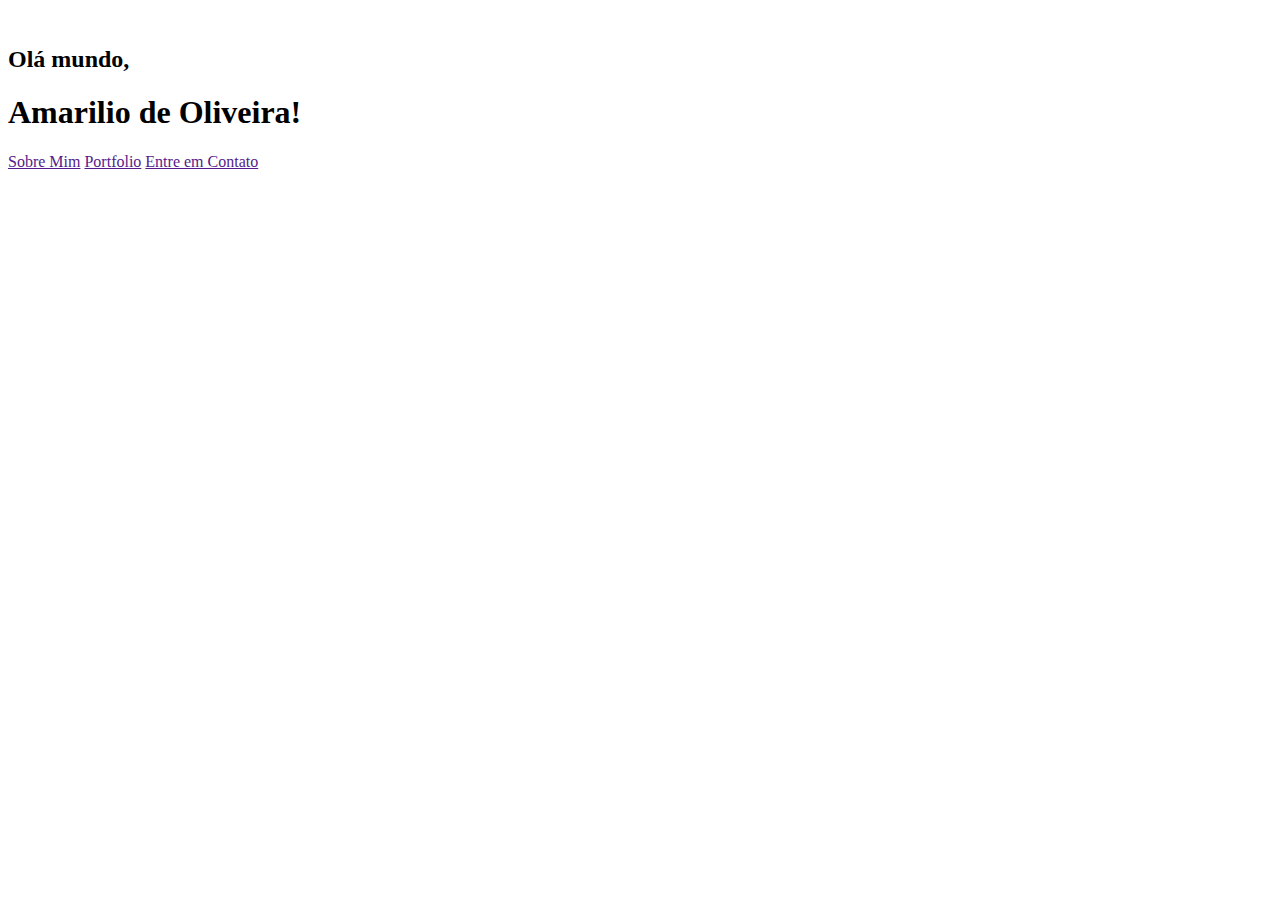
==== index.html @ 447ec2c5 "modified:   index.html" ====
<!DOCTYPE html>
<html lang="pt-BR">

<head>
    <meta charset="UTF-8">
    <meta http-equiv="X-UA-Compatible" content="IE=edge">
    <meta name="viewport" content="width=device-width, initial-scale=1.0">

    <!-- Links -->
    <link rel="stylesheet" href="style.css">
    <link rel="icon" href="./assets/favicon.png">

    <title>Amarilio de Oliveira | Portfolio</title>
</head>


<body>

    <!-- Animated Background -->
    <div class="bg"></div>
    <div class="bg bg2"></div>
    <div class="bg bg3"></div>

    <div class="container">

        <!-- Avatar Circle -->
        <div class="tree-container">

            <div class="avatar">
                <img src="./assets/avatar.png" alt="">
            </div>

            <div class="hello">
                <h2 class="greetings">Olá mundo,</h2>
                <h1 class="name">Amarilio de Oliveira!</h1>
            </div>

            <!--
            <a class="mail" href="mailto: amariliodeoliveira@outlook.com">amariliodeoliveira@outlook.com</a>
            -->

            <!-- Links Buttons -->
            <div class="links-container">
                <a target="_blank" href="" class="link">Sobre Mim</a>
                <a target="_blank" href="" class="link">Portfolio</a>
                <a target="_blank" href="" class="link">Entre em Contato</a>
            </div>

            <!-- Social Container -->
            <div class="socials-container">
                <a target="_blank" href="https://www.instagram.com/amariliodeoliveira/" class="social"><img
                        src="./assets/instagram.svg" alt=""></a>
                <a target="_blank" href="https://www.linkedin.com/in/amariliodeoliveira/" class="social"><img
                        src="./assets/linkedin.svg" alt=""></a>
                <a target="_blank" href="https://github.com/amariliodeoliveira" class="social"><img
                        src="./assets/github.svg" alt=""></a>
            </div>
        </div>


    </div>



</body>


</html>
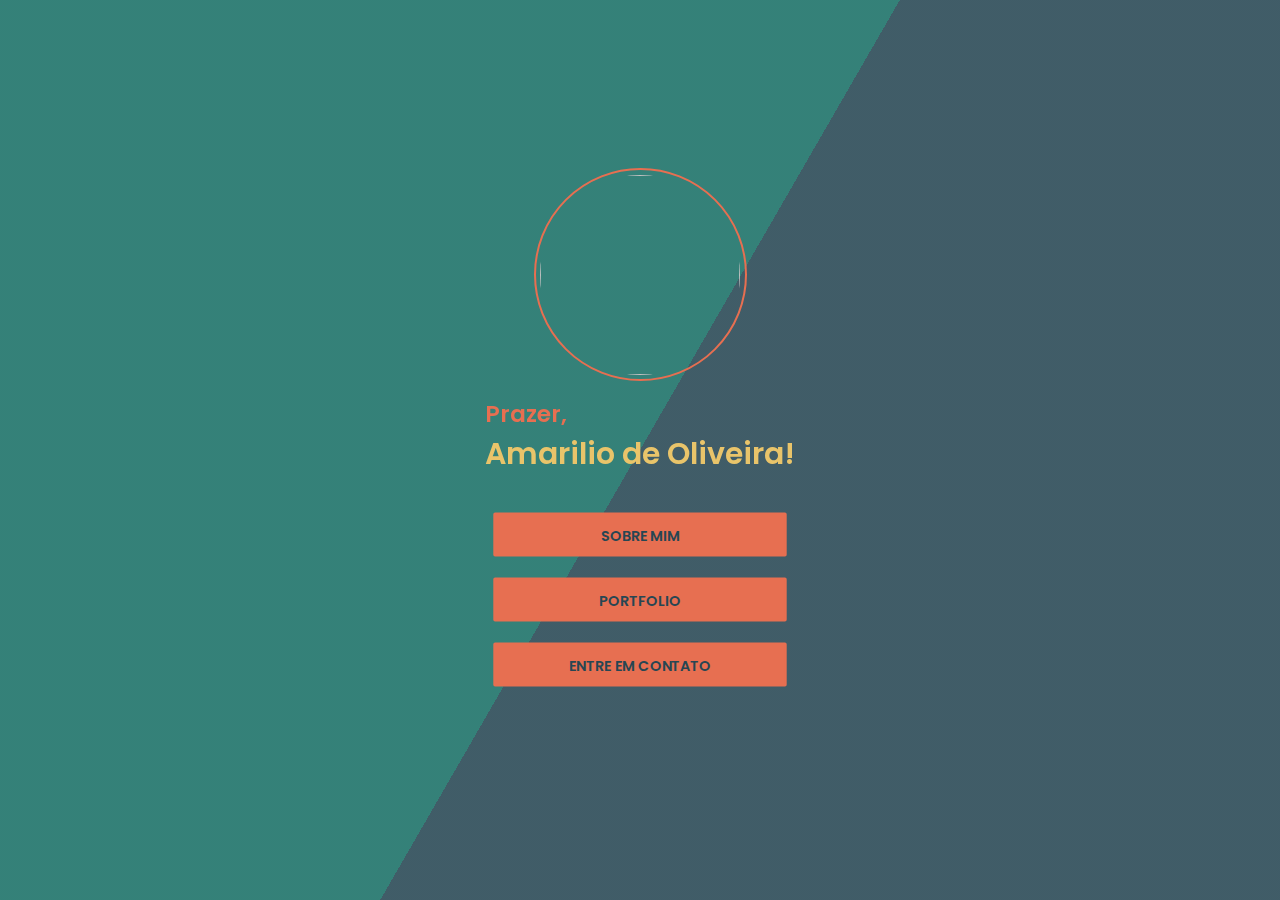
==== commit dae92370: "modified:   index.html 	modified:   style.css" ====
--- a/index.html
+++ b/index.html
@@ -31,13 +31,9 @@
             </div>
 
             <div class="hello">
-                <h2 class="greetings">Olá mundo,</h2>
+                <h2 class="greetings">Prazer,</h2>
                 <h1 class="name">Amarilio de Oliveira!</h1>
             </div>
-
-            <!--
-            <a class="mail" href="mailto: amariliodeoliveira@outlook.com">amariliodeoliveira@outlook.com</a>
-            -->
 
             <!-- Links Buttons -->
             <div class="links-container">
@@ -56,11 +52,7 @@
                         src="./assets/github.svg" alt=""></a>
             </div>
         </div>
-
-
     </div>
-
-
 
 </body>
 
--- a/style.css
+++ b/style.css
@@ -0,0 +1,177 @@
+@import url("https://fonts.googleapis.com/css2?family=Poppins:wght@300;600&display=swap");
+
+@keyframes fadeInAnimation {
+  0% {
+    opacity: 0;
+  }
+  100% {
+    opacity: 1;
+  }
+}
+
+@keyframes slide {
+  0% {
+    transform: translateX(-25%);
+  }
+  100% {
+    transform: translateX(25%);
+  }
+}
+
+:root {
+  --maizeCrayola: #e9c46a;
+  --sandyBrown: #f4a261;
+  --burntSienna: #e76f51;
+  --pineGreen: #197066;
+  --charcoal: #264653;
+}
+
+* {
+  margin: 0;
+  padding: 0;
+  box-sizing: border-box;
+  text-decoration: none;
+}
+
+body,
+html {
+  font-family: "Poppins", sans-serif;
+  height: 100%;
+}
+
+.bg {
+  animation: slide 3s ease-in-out infinite alternate;
+  background-image: linear-gradient(
+    -60deg,
+    var(--charcoal) 50%,
+    var(--pineGreen) 50%
+  );
+  bottom: 0;
+  left: -50%;
+  opacity: 0.5;
+  position: fixed;
+  right: -50%;
+  top: 0;
+  z-index: -1;
+}
+
+.bg2 {
+  animation-direction: alternate-reverse;
+  animation-duration: 4s;
+}
+
+.bg3 {
+  animation-duration: 5s;
+}
+
+.container {
+  width: 100vw;
+  height: 100vh;
+
+  display: flex;
+  align-items: center;
+  justify-content: center;
+}
+
+.tree-container {
+  display: flex;
+  flex-direction: column;
+  align-items: center;
+  justify-content: center;
+
+  animation: fadeInAnimation ease 2s;
+  animation-iteration-count: 1;
+  animation-fill-mode: forwards;
+}
+
+.avatar {
+  margin-top: 17px;
+  width: 213px;
+  height: 213px;
+
+  display: flex;
+  align-items: center;
+  justify-content: center;
+
+  border: 2px solid var(--burntSienna);
+  border-radius: 50%;
+}
+
+.avatar img {
+  width: 200px;
+  height: 200px;
+
+  border-radius: 50%;
+}
+
+.greetings {
+  padding-top: 16px;
+  color: var(--burntSienna);
+  font-size: 23px;
+  font-weight: 600;
+}
+
+.name {
+  color: var(--maizeCrayola);
+
+  font-size: 30px;
+  font-weight: 600;
+}
+
+.links-container {
+  margin-top: 17px;
+
+  display: flex;
+  flex-direction: column;
+}
+
+.link {
+  margin-left: 16px;
+  margin-right: 16px;
+  margin-top: 16px;
+  width: 326px;
+  height: 49px;
+
+  border: 2px solid var(--burntSienna);
+  border-radius: 2px;
+
+  background: var(--burntSienna);
+  color: var(--charcoal);
+  font-size: 16px;
+  font-weight: 600;
+  text-transform: uppercase;
+  text-align: center;
+  padding: 11.5px;
+
+  transform: scale(0.9);
+  transition: ease 0.3s;
+}
+
+.link:hover {
+  color: var(--charcoal);
+
+  background: var(--maizeCrayola);
+  border: 2px solid var(--maizeCrayola);
+  border-radius: 2px;
+
+  transform: scale(1);
+  transition: ease 0.3s;
+}
+
+.socials-container {
+  margin-top: 30px;
+  margin-bottom: 5px;
+
+  display: flex;
+  grid-template-columns: repeat(5, 1fr);
+  gap: 50px;
+}
+
+.social {
+  transform: scale(1);
+  transition: ease 0.3s;
+}
+
+.social:hover {
+  transform: scale(1.5);
+}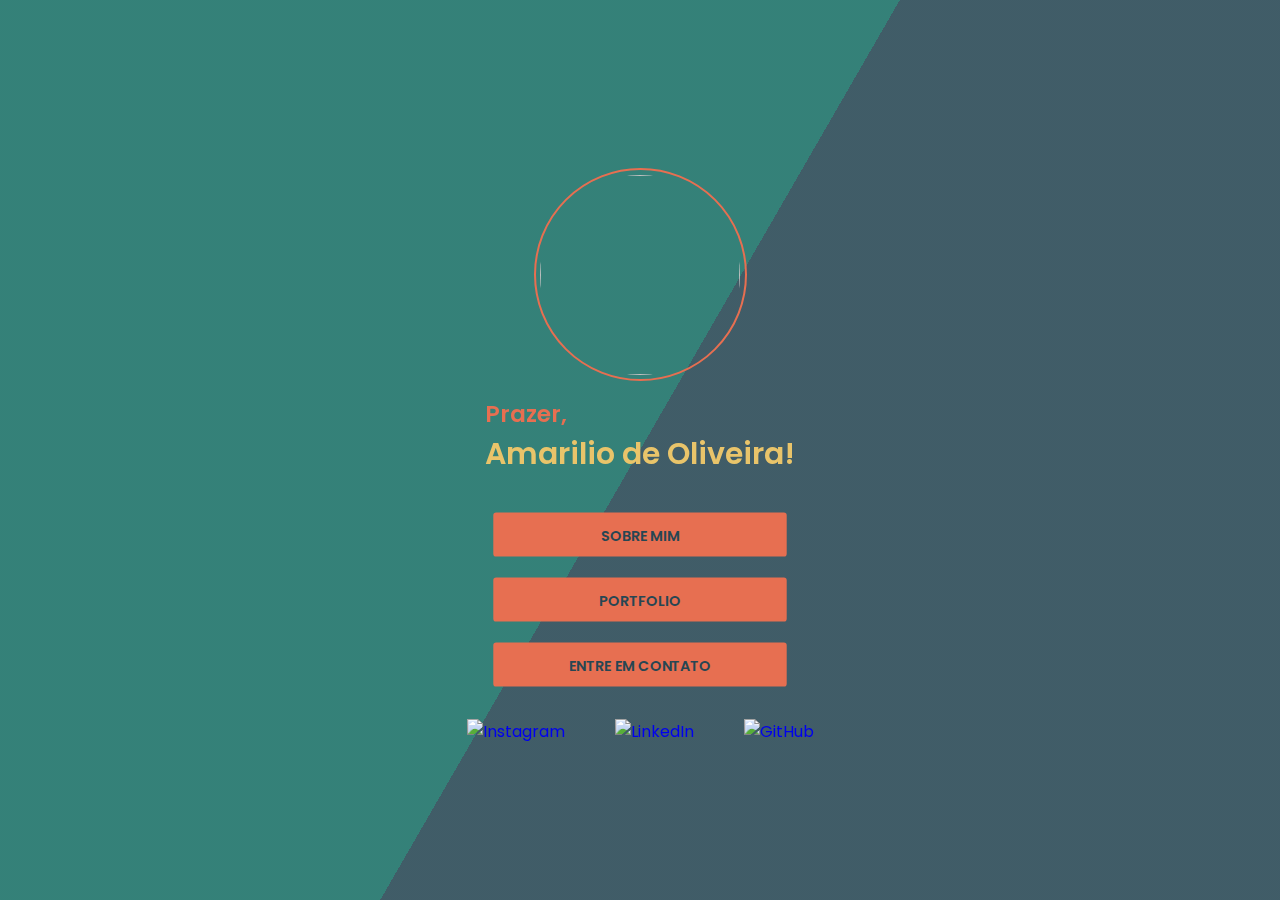
==== commit 69f95bf0: "new file:   assets/closeModal.svg 	deleted:    assets/svg-background.svg 	modified:   index.html 	ne" ====
--- a/index.html
+++ b/index.html
@@ -7,7 +7,7 @@
     <meta name="viewport" content="width=device-width, initial-scale=1.0">
 
     <!-- Links -->
-    <link rel="stylesheet" href="style.css">
+    <link rel="stylesheet" href="styles.css">
     <link rel="icon" href="./assets/favicon.png">
 
     <title>Amarilio de Oliveira | Portfolio</title>
@@ -17,9 +17,11 @@
 <body>
 
     <!-- Animated Background -->
-    <div class="bg"></div>
-    <div class="bg bg2"></div>
-    <div class="bg bg3"></div>
+    <div id="backgroundAnimation">
+        <div class="bg"></div>
+        <div class="bg bg2"></div>
+        <div class="bg bg3"></div>
+    </div>
 
     <div class="container">
 
@@ -37,24 +39,64 @@
 
             <!-- Links Buttons -->
             <div class="links-container">
-                <a target="_blank" href="" class="link">Sobre Mim</a>
-                <a target="_blank" href="" class="link">Portfolio</a>
-                <a target="_blank" href="" class="link">Entre em Contato</a>
+                <a class="links" role="button" id="openAboutMe">Sobre Mim</a>
+                <a class="links" role="button" id="portfolioModal">Portfolio</a>
+                <a class="links" role="button" id="contactMeModal">Entre em Contato</a>
             </div>
 
             <!-- Social Container -->
             <div class="socials-container">
-                <a target="_blank" href="https://www.instagram.com/amariliodeoliveira/" class="social"><img
-                        src="./assets/instagram.svg" alt=""></a>
-                <a target="_blank" href="https://www.linkedin.com/in/amariliodeoliveira/" class="social"><img
-                        src="./assets/linkedin.svg" alt=""></a>
-                <a target="_blank" href="https://github.com/amariliodeoliveira" class="social"><img
-                        src="./assets/github.svg" alt=""></a>
+                <a target="_blank" href="https://www.instagram.com/amariliodeoliveira/" class="socials"><img
+                        src="./assets/instagram.svg" alt="Instagram"></a>
+                <a target="_blank" href="https://www.linkedin.com/in/amariliodeoliveira/" class="socials"><img
+                        src="./assets/linkedin.svg" alt="LinkedIn"></a>
+                <a target="_blank" href="https://github.com/amariliodeoliveira" class="socials"><img
+                        src="./assets/github.svg" alt="GitHub"></a>
             </div>
         </div>
+
+        <!-- Modals -->
+        <div id="fadeModal" class="hideModal"></div>
+        <div id="modal" class="hideModal">
+
+            <div class="modalHeader">
+                <span class="modalTitle">Sobre Mim</p>
+                    <a class="close" id="closeModal" role="button"><img src="./assets/closeModal.svg" alt="Fechar"></a>
+            </div>
+
+            <div class="modalBody">
+                <span>
+                    <!---->🖥️ Entusiasta de todos os tipos de tecnologias. Atualmente em transição profissional para
+                    retornar a área que tanto amo e tornar-me um desenvolvedor Full Stack.
+                    <!----><br><br>
+                    <!---->💾 Tive meus primeiros contatos com computadores logo cedo, aos 4 ~ 5 anos de idade. Era um
+                    lindo iMac G3 na
+                    cor Azul Bondi.
+                    <!----><br><br>
+                    <!---->👨🏽‍🏫 Por 2 anos, fui estudante de Engenharia da Computação no Instituto Federal do Ceará
+                    em meados de
+                    2011. Período em que também participei de diversos cursos na área.
+                    <!----><br><br>
+                    <!---->🧑‍🍳 Originalmente formado em Gastronomia e Pós-Graduado em Gestão e Negócios em
+                    Gastronomia, tenho na
+                    cozinha uma das minhas paixões.
+                    <!----><br><br>
+                    <!---->🎶 Apaixonado por música, já atuei por vários anos como DJ até meados de 2016, o que
+                    facilitou a minha
+                    comunicação e a interação com grupos de pessoas e a lidar bem com trabalhos em equipes.
+                    <!----><br><br>
+                    <!---->📈 Estou sempre em busca de continuar a aprender e evoluir!
+                    <!----><br><br>
+                    <!---->✅ E então, que tal trabalharmos juntos?
+                </span>
+            </div>
+        </div>
+
     </div>
 
 </body>
 
+<!-- Scripts -->
+<script src="scripts.js" defer> </script>
 
 </html>--- a/styles.css
+++ b/styles.css
@@ -0,0 +1,250 @@
+@import url("https://fonts.googleapis.com/css2?family=Poppins:wght@300;600&display=swap");
+
+@keyframes fadeInAnimation {
+  0% {
+    opacity: 0;
+  }
+  100% {
+    opacity: 1;
+  }
+}
+
+@keyframes slide {
+  0% {
+    transform: translateX(-25%);
+  }
+  100% {
+    transform: translateX(25%);
+  }
+}
+
+:root {
+  --maizeCrayola: #e9c46a;
+  --sandyBrown: #f4a261;
+  --burntSienna: #e76f51;
+  --pineGreen: #197066;
+  --charcoal: #264653;
+}
+
+* {
+  margin: 0;
+  padding: 0;
+  box-sizing: border-box;
+  text-decoration: none;
+}
+
+body,
+html {
+  font-family: "Poppins", sans-serif;
+  height: 100%;
+}
+
+.bg {
+  animation: slide 3s ease-in-out infinite alternate;
+  background-image: linear-gradient(
+    -60deg,
+    var(--charcoal) 50%,
+    var(--pineGreen) 50%
+  );
+  bottom: 0;
+  left: -50%;
+  opacity: 0.5;
+  position: fixed;
+  right: -50%;
+  top: 0;
+  z-index: -1;
+}
+
+.bg2 {
+  animation-direction: alternate-reverse;
+  animation-duration: 4s;
+}
+
+.bg3 {
+  animation-duration: 5s;
+}
+
+.container {
+  width: 100vw;
+  height: 100vh;
+
+  display: flex;
+  align-items: center;
+  justify-content: center;
+}
+
+.tree-container {
+  display: flex;
+  flex-direction: column;
+  align-items: center;
+  justify-content: center;
+
+  animation: fadeInAnimation ease 2s;
+  animation-iteration-count: 1;
+  animation-fill-mode: forwards;
+}
+
+.avatar {
+  margin-top: 17px;
+  width: 213px;
+  height: 213px;
+
+  display: flex;
+  align-items: center;
+  justify-content: center;
+
+  border: 2px solid var(--burntSienna);
+  border-radius: 50%;
+}
+
+.avatar img {
+  width: 200px;
+  height: 200px;
+
+  border-radius: 50%;
+}
+
+.greetings {
+  padding-top: 16px;
+  color: var(--burntSienna);
+  font-size: 23px;
+  font-weight: 600;
+}
+
+.name {
+  color: var(--maizeCrayola);
+
+  font-size: 30px;
+  font-weight: 600;
+}
+
+.links-container {
+  margin-top: 17px;
+
+  display: flex;
+  flex-direction: column;
+}
+
+.links {
+  margin-left: 16px;
+  margin-right: 16px;
+  margin-top: 16px;
+  width: 326px;
+  height: 49px;
+
+  border: 2px solid var(--burntSienna);
+  border-radius: 0.2rem;
+
+  background: var(--burntSienna);
+  color: var(--charcoal);
+  font-size: 16px;
+  font-weight: 600;
+  text-transform: uppercase;
+  text-align: center;
+  padding: 11.5px;
+
+  transform: scale(0.9);
+  transition: ease 0.3s;
+}
+
+.links:hover {
+  color: var(--charcoal);
+  cursor: pointer;
+
+  background: var(--maizeCrayola);
+  border: 2px solid var(--maizeCrayola);
+  border-radius: 0.2rem;
+
+  transform: scale(1);
+  transition: ease 0.3s;
+}
+
+.socials-container {
+  margin-top: 30px;
+  margin-bottom: 5px;
+
+  display: flex;
+  grid-template-columns: repeat(5, 1fr);
+  gap: 50px;
+}
+
+.socials {
+  transform: scale(1);
+  transition: ease 0.3s;
+}
+
+.socials:hover {
+  transform: scale(1.5);
+}
+
+#fadeModal {
+  position: fixed;
+  top: 0;
+  left: 0;
+  width: 100%;
+  height: 100%;
+  background-color: rgba(0, 0, 0, 0.6);
+  z-index: 5;
+}
+
+#modal {
+  position: fixed;
+  left: 50%;
+  top: 50%;
+  transform: translate(-50%, -50%);
+  width: 50em;
+  max-width: 85%;
+  background-color: var(--pineGreen);
+  padding: 1.2rem;
+  border-radius: 0.5rem;
+  z-index: 10;
+}
+
+#fadeModal,
+#modal {
+  transition: 0.5s;
+  opacity: 1;
+  pointer-events: all;
+}
+
+.modalHeader .modalTitle {
+  display: flex;
+  justify-content: space-between;
+  align-items: center;
+
+  border-bottom: 2px solid var(--burntSienna);
+  margin-bottom: 1rem;
+
+  font-size: 30px;
+  font-weight: 600;
+}
+
+.modalTitle {
+  color: var(--maizeCrayola);
+}
+
+.modalBody {
+  padding-top: 1rem;
+  color: whitesmoke;
+  font-weight: 300;
+}
+
+#modal.hideModal,
+#fadeModal.hideModal {
+  opacity: 0;
+  pointer-events: none;
+}
+
+#modal.hideModal {
+  top: 0;
+}
+
+.close {
+  transform: scale(1);
+  transition: ease 0.2s;
+}
+
+.close:hover {
+  transform: scale(1.3);
+  cursor: pointer;
+}
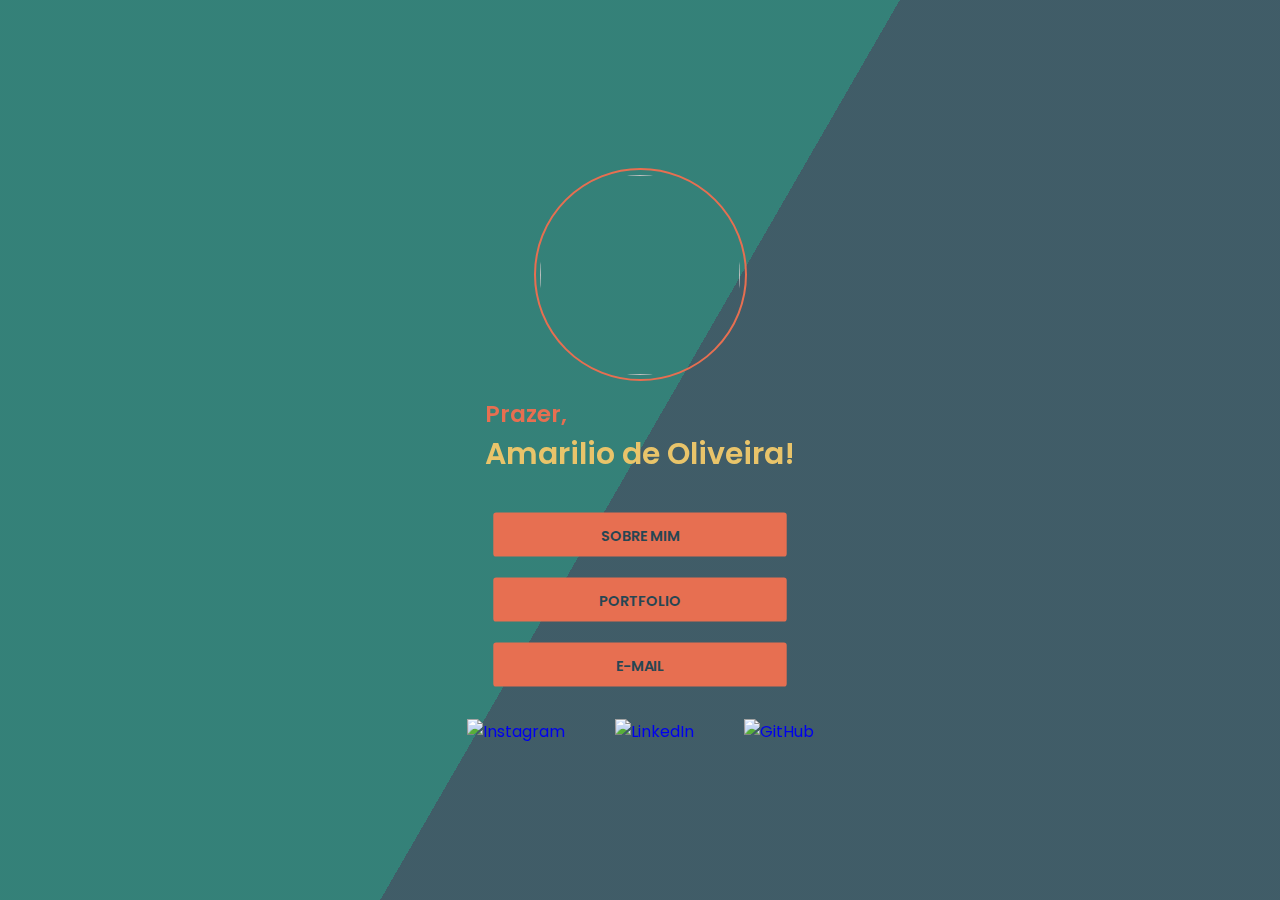
==== commit c5e9a09b: "modified:   index.html 	modified:   scripts.js 	modified:   styles.css" ====
--- a/index.html
+++ b/index.html
@@ -24,79 +24,116 @@
     </div>
 
     <div class="container">
+        <div class="treeContainer">
 
-        <!-- Avatar Circle -->
-        <div class="tree-container">
-
+            <!-- Avatar Circle -->
             <div class="avatar">
                 <img src="./assets/avatar.png" alt="">
             </div>
 
+            <!-- Greetings Text -->
             <div class="hello">
                 <h2 class="greetings">Prazer,</h2>
                 <h1 class="name">Amarilio de Oliveira!</h1>
             </div>
 
-            <!-- Links Buttons -->
-            <div class="links-container">
-                <a class="links" role="button" id="openAboutMe">Sobre Mim</a>
-                <a class="links" role="button" id="portfolioModal">Portfolio</a>
-                <a class="links" role="button" id="contactMeModal">Entre em Contato</a>
+            <!-- Modal Container -->
+            <div class="modalContainer">
+                <a class="modalButton" role="button" id="openAboutMe">Sobre Mim</a>
+                <a class="modalButton" role="button" id="openPortfolio">Portfolio</a>
+                <a class="modalButton" role="button" href="mailto:amariliodeoliveira@outlook.com">E-mail</a>
             </div>
 
             <!-- Social Container -->
-            <div class="socials-container">
-                <a target="_blank" href="https://www.instagram.com/amariliodeoliveira/" class="socials"><img
+            <div class="socialContainer">
+                <a target="_blank" href="https://www.instagram.com/amariliodeoliveira/" class="social"><img
                         src="./assets/instagram.svg" alt="Instagram"></a>
-                <a target="_blank" href="https://www.linkedin.com/in/amariliodeoliveira/" class="socials"><img
+                <a target="_blank" href="https://www.linkedin.com/in/amariliodeoliveira/" class="social"><img
                         src="./assets/linkedin.svg" alt="LinkedIn"></a>
-                <a target="_blank" href="https://github.com/amariliodeoliveira" class="socials"><img
+                <a target="_blank" href="https://github.com/amariliodeoliveira" class="social"><img
                         src="./assets/github.svg" alt="GitHub"></a>
+            </div>
+
+        </div>
+
+        <!-- About Me / Modal -->
+        <div id="fadeAboutMe" class="hideModal"></div>
+        <div id="aboutMe" class="hideModal">
+
+            <div class="modalHeader">
+                <span class="modalTitle">Sobre Mim</p>
+                    <a class="close" id="closeAboutMe" role="button"><img src="./assets/closeModal.svg"
+                            alt="Fechar"></a>
+            </div>
+
+            <div class="modalBody">
+                <p class="aboutMeContent">
+                    Olá, tudo bem? Prazer, me chamo <strong class="strong">Amarilio de Oliveira</strong>! Tenho 28 anos
+                    e atualmente
+                    moro em Fortaleza,
+                    capital do Ceará, na cidade em que nasci e fui criado.
+                    <br><br>
+                    Sou aluno do 3º semestre de Bacharelado em Sistemas de Informação pela <a target="_blank"
+                        class="links" href="https://www.unifanor.edu.br/">UniFanor – Wyden</a> e do curso
+                    de Desenvolvedor Full Stack pela <a target="_blank" class="links"
+                        href="https://digitalcollege.com.br/">Digital College</a>, com os quais busco uma transição
+                    profissional para
+                    retornar a área que tanto amo.
+                    <br><br>
+                    Como um bom entusiasta de tecnologias, tive meus primeiros contatos com computadores logo cedo, aos
+                    5 anos de idade. Era um lindo iMac G3 na cor Azul Bondi. Na época, meus pais trabalhavam com
+                    importação de artigos tecnológicos como computadores, celulares ou qualquer tipo de tecnologia de
+                    uso pessoal inovadora. Me fascinava tudo aquilo e sempre quis entender como funcionava.
+                    <br><br>
+                    No auge dos meus 10 anos, adorava mexer com programação. Brincava de editar e recriar alguns sites
+                    em HTML pelo Microsoft Publisher (nada de outro mundo) e até de personalizar alguns reprodutores de
+                    música e navegadores pegando dicas e conselhos em fóruns da época. Sempre buscava participar dos
+                    clubes de informática do colégio e não perdia uma oficina de robótica (perdi as contas de quantos
+                    motorzinhos de dentista usei para fazer as mais variadas invenções).
+                    <br><br>
+                    Por 2 anos, fui estudante de Bacharelado em Engenharia da Computação no <a target="_blank"
+                        class="links" href="https://ifce.edu.br/">Instituto Federal
+                        do Ceará
+                        (IFCE)</a> em meados de 2011, onde fui admitido na primeira tentativa. Porém, devido a diversas
+                    greves
+                    que acabaram por atrasar o calendário e incentivado por amigos e familiares, acabei indo atrás de
+                    uma outra paixão: a Gastronomia. Me formei em Gastronomia pela <a target="_blank" class="links"
+                        href="https://www.unifanor.edu.br/">UniFanor – Wyden</a> e, posteriormente,
+                    em uma Pós-Graduado em Gestão e Negócios em Gastronomia pela <a target="_blank" class="links"
+                        href="https://vemprafam.com.br/">Faculdade das Americas (FAM)</a>. Sem
+                    dúvidas, tenho na cozinha uma das minhas grandes experiências.
+                    <br><br>
+                    Uma curiosidade sobre mim? Movido pelo amor a música eletrônica, atuei como DJ desde os meus 14 anos
+                    de idade até meados de 2016. Cheguei a tocar em grandes eventos aqui da minha cidade. Uma
+                    experiência que ajudou aquele adolescente tímido a ter na comunicação um de seus pontos fortes, já
+                    que sempre interagia com diferentes grupos de pessoas e lidava muito bem com trabalhos em equipes!
+                </p>
             </div>
         </div>
 
-        <!-- Modals -->
-        <div id="fadeModal" class="hideModal"></div>
-        <div id="modal" class="hideModal">
+        <!-- Portfolio / Modal -->
+        <div id="fadePortfolio" class="hideModal"></div>
+        <div id="portfolio" class="hideModal">
 
             <div class="modalHeader">
-                <span class="modalTitle">Sobre Mim</p>
-                    <a class="close" id="closeModal" role="button"><img src="./assets/closeModal.svg" alt="Fechar"></a>
+                <span class="modalTitle">Portfolio</p>
+                    <a class="close" id="closePortfolio" role="button"><img src="./assets/closeModal.svg"
+                            alt="Fechar"></a>
             </div>
 
             <div class="modalBody">
-                <span>
-                    <!---->🖥️ Entusiasta de todos os tipos de tecnologias. Atualmente em transição profissional para
-                    retornar a área que tanto amo e tornar-me um desenvolvedor Full Stack.
-                    <!----><br><br>
-                    <!---->💾 Tive meus primeiros contatos com computadores logo cedo, aos 4 ~ 5 anos de idade. Era um
-                    lindo iMac G3 na
-                    cor Azul Bondi.
-                    <!----><br><br>
-                    <!---->👨🏽‍🏫 Por 2 anos, fui estudante de Engenharia da Computação no Instituto Federal do Ceará
-                    em meados de
-                    2011. Período em que também participei de diversos cursos na área.
-                    <!----><br><br>
-                    <!---->🧑‍🍳 Originalmente formado em Gastronomia e Pós-Graduado em Gestão e Negócios em
-                    Gastronomia, tenho na
-                    cozinha uma das minhas paixões.
-                    <!----><br><br>
-                    <!---->🎶 Apaixonado por música, já atuei por vários anos como DJ até meados de 2016, o que
-                    facilitou a minha
-                    comunicação e a interação com grupos de pessoas e a lidar bem com trabalhos em equipes.
-                    <!----><br><br>
-                    <!---->📈 Estou sempre em busca de continuar a aprender e evoluir!
-                    <!----><br><br>
-                    <!---->✅ E então, que tal trabalharmos juntos?
-                </span>
+                <p class="portfolioContent">
+                    Ops! Ainda em construção.
+                </p>
             </div>
         </div>
 
+
     </div>
+
+    <!-- Scripts -->
+    <script src="scripts.js" defer> </script>
 
 </body>
 
-<!-- Scripts -->
-<script src="scripts.js" defer> </script>
-
 </html>--- a/styles.css
+++ b/styles.css
@@ -73,7 +73,7 @@
   justify-content: center;
 }
 
-.tree-container {
+.treeContainer {
   display: flex;
   flex-direction: column;
   align-items: center;
@@ -118,14 +118,22 @@
   font-weight: 600;
 }
 
-.links-container {
+.strong {
+  color: var(--sandyBrown);
+}
+
+.links {
+  color: var(--maizeCrayola);
+}
+
+.modalContainer {
   margin-top: 17px;
 
   display: flex;
   flex-direction: column;
 }
 
-.links {
+.modalButton {
   margin-left: 16px;
   margin-right: 16px;
   margin-top: 16px;
@@ -147,7 +155,7 @@
   transition: ease 0.3s;
 }
 
-.links:hover {
+.modalButton:hover {
   color: var(--charcoal);
   cursor: pointer;
 
@@ -159,7 +167,7 @@
   transition: ease 0.3s;
 }
 
-.socials-container {
+.socialContainer {
   margin-top: 30px;
   margin-bottom: 5px;
 
@@ -168,16 +176,57 @@
   gap: 50px;
 }
 
-.socials {
+.social {
   transform: scale(1);
   transition: ease 0.3s;
 }
 
-.socials:hover {
+.social:hover {
   transform: scale(1.5);
 }
 
-#fadeModal {
+.modalHeader .modalTitle {
+  display: flex;
+  justify-content: space-between;
+  align-items: center;
+
+  border-bottom: 2px solid var(--burntSienna);
+  margin-bottom: 1rem;
+  margin-left: 0.5em;
+  margin-right: 0.5em;
+
+  font-size: 30px;
+  font-weight: 600;
+}
+
+.modalTitle {
+  color: var(--maizeCrayola);
+}
+
+.modalBody {
+  padding-top: 1rem;
+  color: whitesmoke;
+  font-weight: 300;
+  position: absolute;
+  width: auto;
+  height: calc(100% - 140px);
+  overflow-y: auto;
+  margin: 10px 30px 30px 30px;
+  padding: 0px 20px 0px 0px;
+}
+
+.close {
+  transform: scale(1);
+  transition: ease 0.2s;
+}
+
+.close:hover {
+  transform: scale(1.3);
+  cursor: pointer;
+}
+
+/* About Me Modal */
+#fadeAboutMe {
   position: fixed;
   top: 0;
   left: 0;
@@ -187,64 +236,79 @@
   z-index: 5;
 }
 
-#modal {
+#aboutMe {
   position: fixed;
   left: 50%;
   top: 50%;
   transform: translate(-50%, -50%);
   width: 50em;
   max-width: 85%;
+  height: 60em;
+  max-height: 90%;
   background-color: var(--pineGreen);
   padding: 1.2rem;
   border-radius: 0.5rem;
   z-index: 10;
-}
-
-#fadeModal,
-#modal {
+  overflow-y: auto;
+}
+
+#fadeAboutMe,
+#aboutMe {
   transition: 0.5s;
   opacity: 1;
   pointer-events: all;
 }
 
-.modalHeader .modalTitle {
-  display: flex;
-  justify-content: space-between;
-  align-items: center;
-
-  border-bottom: 2px solid var(--burntSienna);
-  margin-bottom: 1rem;
-
-  font-size: 30px;
-  font-weight: 600;
-}
-
-.modalTitle {
-  color: var(--maizeCrayola);
-}
-
-.modalBody {
-  padding-top: 1rem;
-  color: whitesmoke;
-  font-weight: 300;
-}
-
-#modal.hideModal,
-#fadeModal.hideModal {
+#aboutMe.hideModal,
+#fadeAboutMe.hideModal {
   opacity: 0;
   pointer-events: none;
 }
 
-#modal.hideModal {
-  top: 0;
-}
-
-.close {
-  transform: scale(1);
-  transition: ease 0.2s;
-}
-
-.close:hover {
-  transform: scale(1.3);
-  cursor: pointer;
-}
+#aboutMe.hideModal {
+  top: 0;
+}
+
+/* Portfolio Modal */
+#fadePortfolio {
+  position: fixed;
+  top: 0;
+  left: 0;
+  width: 100%;
+  height: 100%;
+  background-color: rgba(0, 0, 0, 0.6);
+  z-index: 5;
+}
+
+#portfolio {
+  position: fixed;
+  left: 50%;
+  top: 50%;
+  transform: translate(-50%, -50%);
+  width: 50em;
+  max-width: 85%;
+  min-height: 20%;
+  max-height: 90%;
+  background-color: var(--pineGreen);
+  padding: 1.2rem;
+  border-radius: 0.5rem;
+  z-index: 10;
+  overflow-y: auto;
+}
+
+#fadePortfolio,
+#portfolio {
+  transition: 0.5s;
+  opacity: 1;
+  pointer-events: all;
+}
+
+#portfolio.hideModal,
+#fadePortfolio.hideModal {
+  opacity: 0;
+  pointer-events: none;
+}
+
+#portfolio.hideModal {
+  top: 0;
+}
